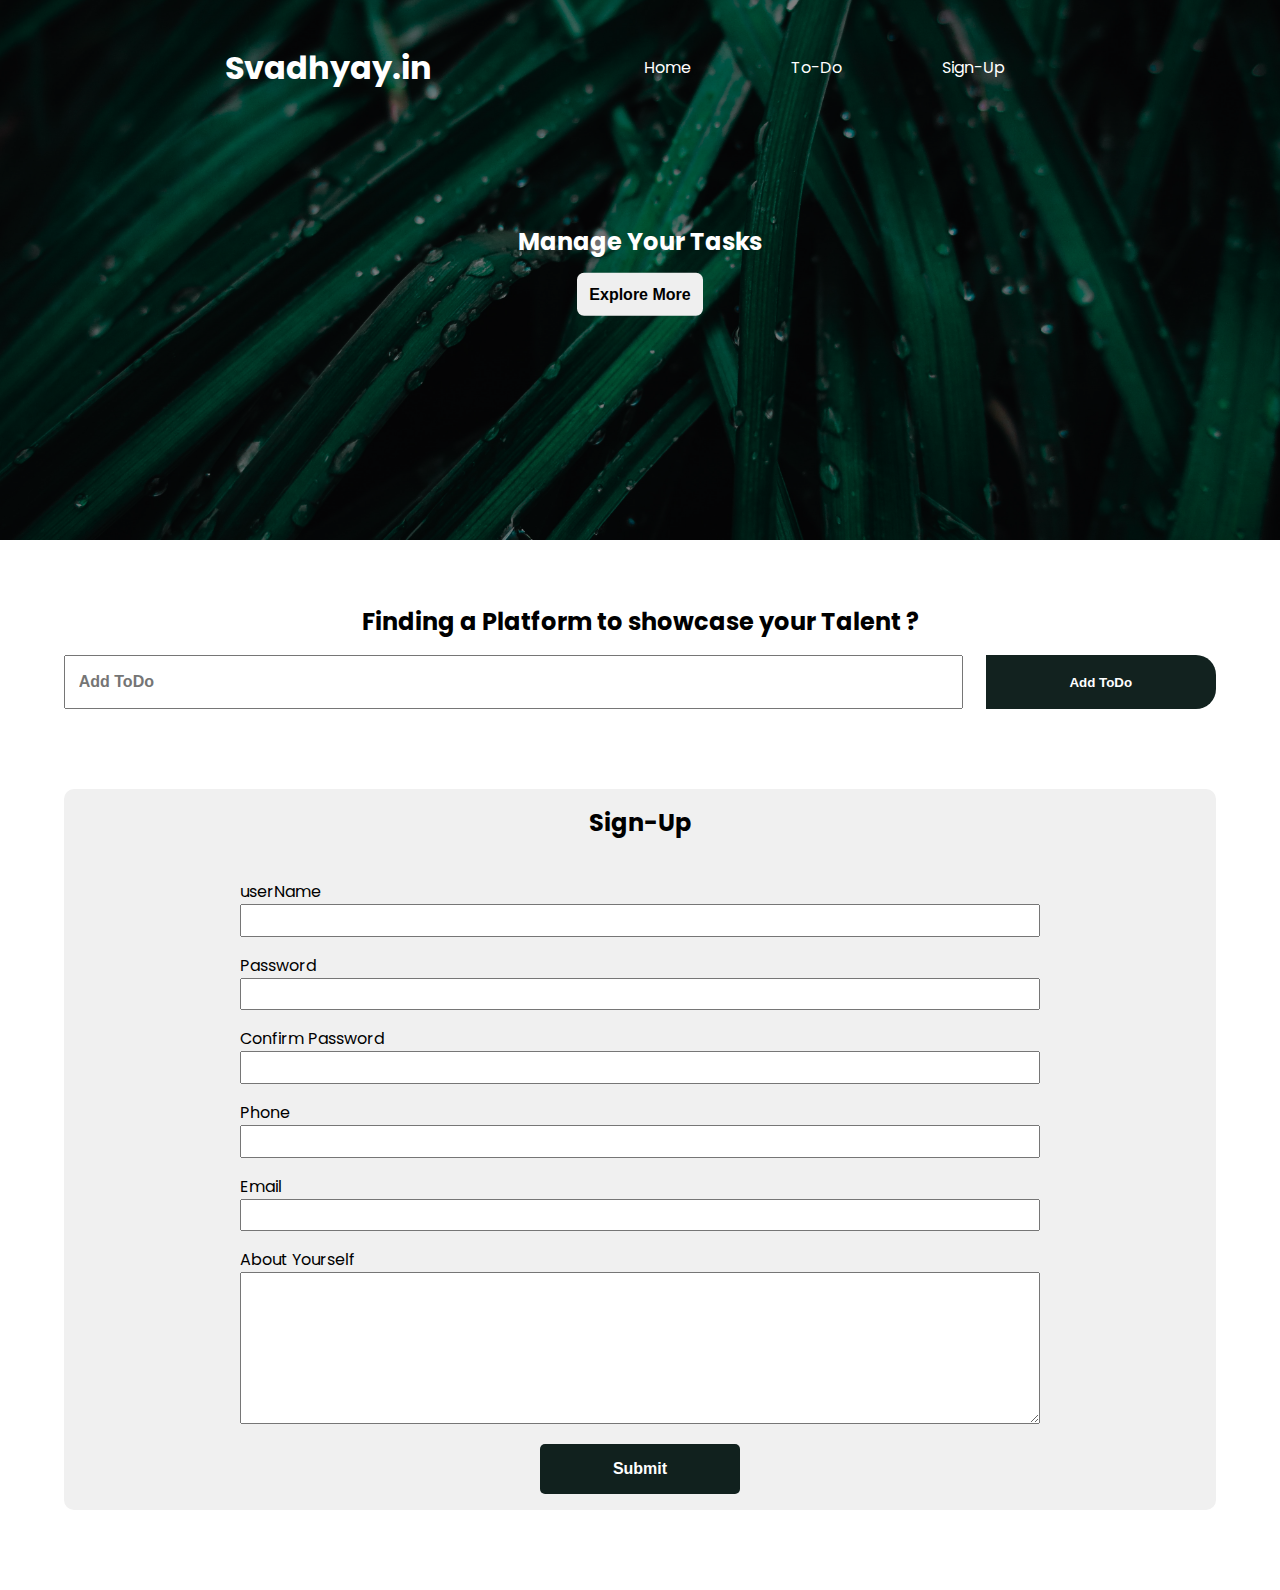
==== index.html @ 81651d82 "first commit for svadhyay.in" ====
<!DOCTYPE html>
<html lang="en">
  <head>
    <meta charset="UTF-8" />
    <meta http-equiv="X-UA-Compatible" content="IE=edge" />
    <meta name="viewport" content="width=device-width, initial-scale=1.0" />
    <title>My Webpage</title>
    <link rel="stylesheet" href="style.css" />
  </head>
  <body>
    <header class="header">
      <nav class="container nav">
        <h1 class="logo">Svadhyay.in</h1>
        <ul class="nav-items">
          <li><a href="#">Home</a></li>
          <li><a href="#">To-Do</a></li>
          <li><a href="#">Sign-Up</a></li>
        </ul>
      </nav>
      <div class="headLine">
        <h2>Manage Your Tasks</h2>
        <button class="btn btn-headLine">Explore More</button>
      </div>
    </header>
    <section class="todo-section container">
      <h2>Finding a Platform to showcase your Talent ?</h2>
      <form class="form-todo">
        <input type="text" name="" id="" placeholder="Add ToDo" />
        <input type="submit" value="Add ToDo" class="btn" />
      </form>
    </section>
    <section class="signUp-section container">
      <h2>Sign-Up</h2>
      <form class="signUpForm">
        <div class="form-group">
          <label for="userName">userName</label>
          <input type="text" name="userName" id="userName" />
        </div>
        <div class="form-group">
          <label for="userName">Password</label>
          <input type="password" name="password" id="password" />
        </div>
        <div class="form-group">
          <label for="consfirmPassword">Confirm Password</label>
          <input
            type="password"
            name="consfirmPassword"
            id="consfirmPassword"
          />
        </div>
        <div class="form-group">
          <label for="phone">Phone</label>
          <input type="text" name="phone" id="phone" />
        </div>
        <div class="form-group">
          <label for="email">Email</label>
          <input type="text" name="email" id="email" />
        </div>
        <div class="form-group">
          <label for="message">About Yourself</label>
          <textarea name="message" id="message" cols="30" rows="10"></textarea>
        </div>
        <button type="submit" class="btn signUp-btn">Submit</button>
      </form>
    </section>
  </body>
</html>
---- style.css ----
@import url("https://fonts.googleapis.com/css2?family=Poppins:ital,wght@0,100;0,200;0,300;0,400;0,500;0,600;0,700;0,800;0,900;1,100;1,200;1,300;1,400;1,500;1,600;1,700;1,800;1,900&display=swap");

* {
  box-sizing: border-box;
  margin: 0%;
  padding: 0%;
}

body {
  font-family: "Poppins", sans-serif;
  /* background-color: black; */
}

.header {
  min-height: 60vh;
  color: #ffff;
  position: relative;
  background-color: black;
  z-index: -1;
}

.header::before {
  background: url("./leaves.jpg");
  background-position: center;
  background-size: cover;
  background-repeat: no-repeat;
  content: "";
  position: absolute;
  top: 0;
  left: 0;
  width: 100%;
  height: 100%;
  z-index: -1;
  opacity: 0.5;
}

a {
  text-decoration: none;
  color: #ffff;
}

.container {
  max-width: 1200px;
  margin: auto;
  width: 90%;
  /* border: 1.5px solid blueviolet; */
}

.nav {
  min-height: 15vh;
  display: flex;
  justify-content: space-evenly;
  align-items: center;
}
.nav-items {
  list-style-type: none;
  width: 40%;
  display: flex;
  justify-content: space-around;
}

.headLine {
  text-align: center;
  position: absolute;
  top: 50%;
  left: 50%;
  transform: translate(-50%, -50%);
}

.btn {
  display: inline-block;
  outline: none;
  border: none;
  cursor: pointer;
}

.btn-headLine {
  padding: 0.785rem;
  font-size: 1rem;
  font-weight: 600;
  border-radius: 7px;
  margin-top: 0.895rem;
}

.btn-headLine:hover {
  background-color: rgb(179, 219, 255);
}

.todo-section {
  margin-top: 4rem;
  text-align: center;
}
.form-todo {
  /* border: 2px solid red; */
  min-height: 6vh;
  display: flex;
  justify-content: space-between;
  margin-top: 1rem;
}
.form-todo input {
  min-height: 100%;
}
.form-todo input[type="text"] {
  width: 78%;
  padding: 0.795rem;
  font-size: 1rem;
  font-weight: 600;
}
.form-todo input[type="submit"] {
  width: 20%;
  background-color: #01120fee;
  color: #ffff;
  font-weight: bold;
  border-radius: 0 20px 20px 0;
}

.signUp-section {
  margin: 5rem auto;
  text-align: center;
  background-color: rgb(240, 240, 240);
  border-radius: 10px;
  padding: 1rem;
}
.signUpForm {
  /* border: 2px solid red; */
  max-width: 800px;
  width: 95%;
  display: flex;
  flex-direction: column;
  justify-content: center;
  text-align: left;
  margin: auto;
  margin-top: 1.45rem;
}

.signUpForm label {
  display: block;
}
.signUpForm input {
  display: block;
  width: 100%;
  padding: 0.425rem;
}

.form-group {
  margin-top: 1rem;
}

.signUpForm textarea {
  width: 100%;
}

.signUp-btn {
  text-align: center;
  width: 25%;
  min-height: 5vh;
  background-color: #01120fee;
  color: #ffff;
  font-weight: bold;
  border-radius: 5px;
  display: inline-block;
  margin: auto;
  padding: 1rem 2rem;
  font-size: 1rem;
  margin-top: 0.795rem;
}

@media only screen and (max-width: 800px) {
  body {
    background-color: beige;
  }
  .nav {
    flex-direction: column;
    /* border: 1px solid yellow; */
  }
  .nav-items {
    width: 100%;
  }
}

@media only screen and (max-width: 540px) {
  body {
    background-color: lightsalmon;
  }
  .form-todo input[type="submit"] {
    width: 22%;
    font-weight: bold;
    font-size: 0.73rem;
  }
  .signUp-btn {
    width: 70%;
    font-weight: bold;
    font-size: 1rem;
  }
}
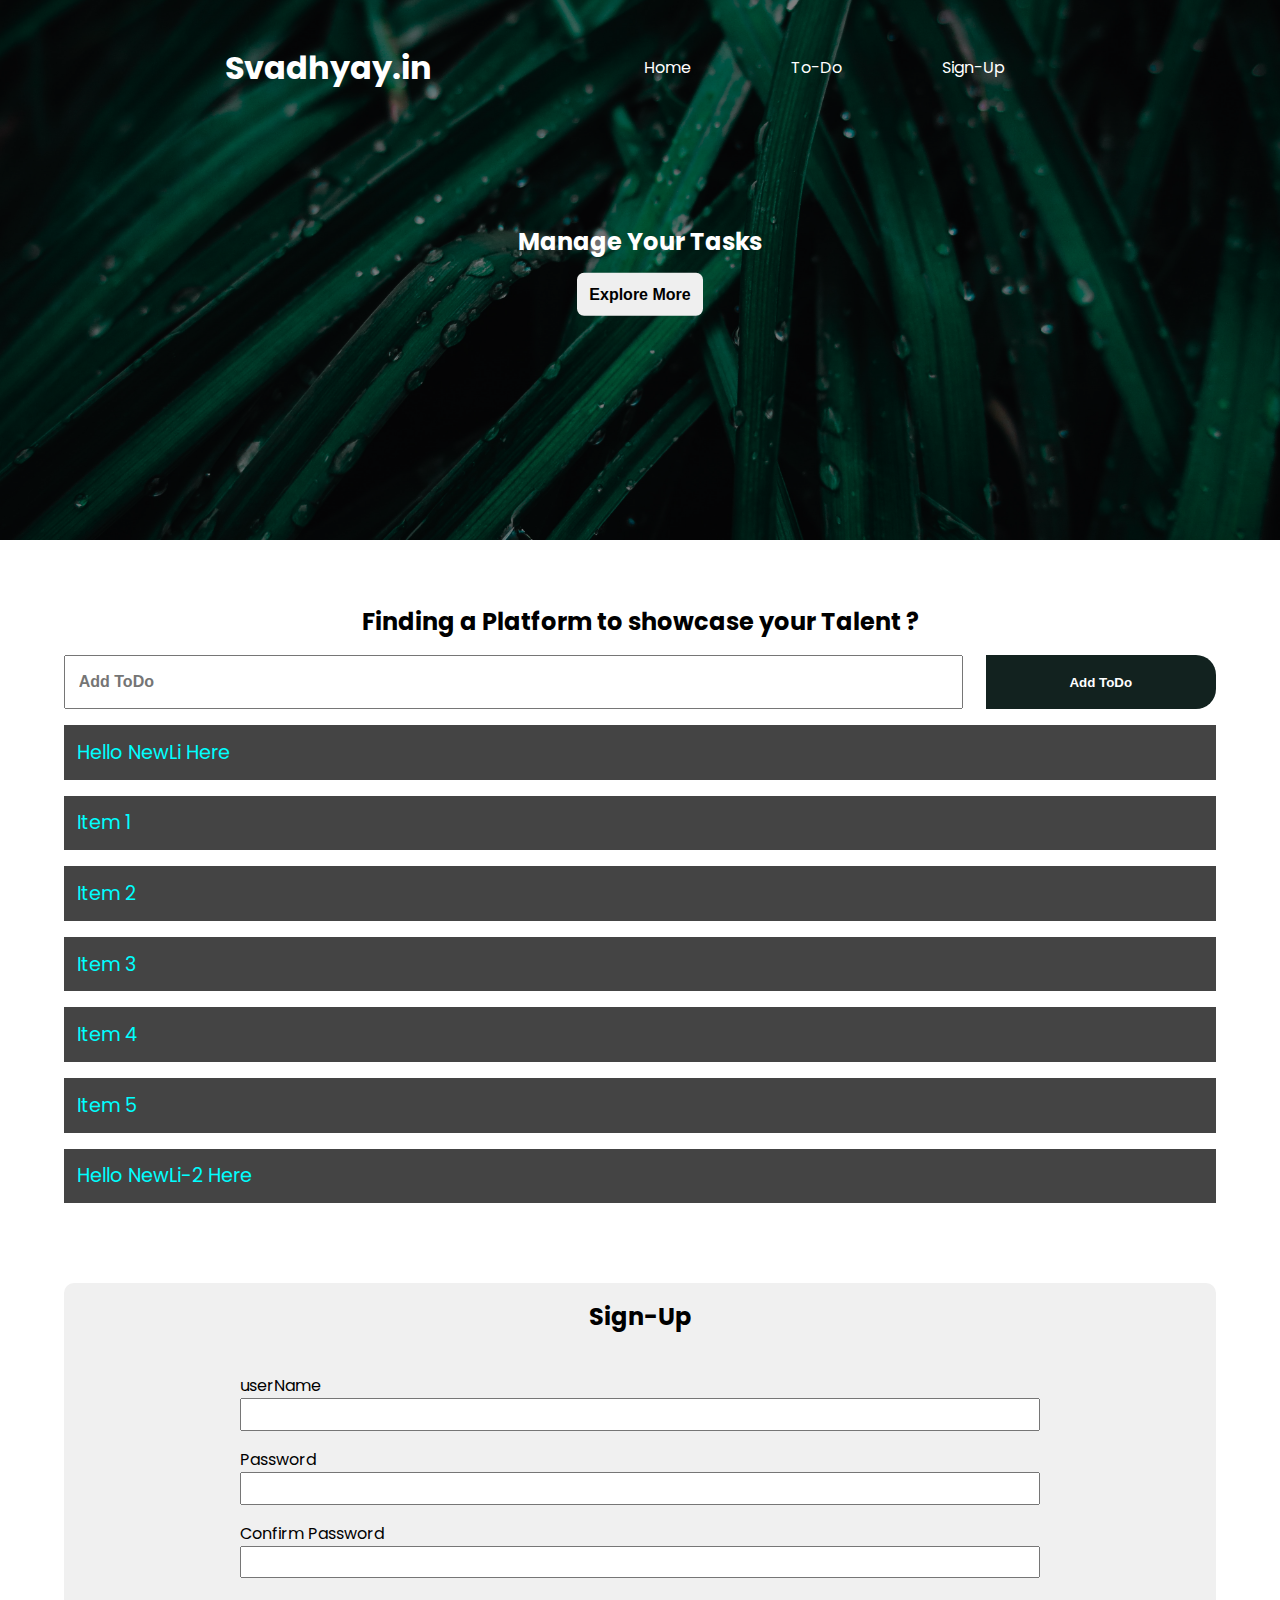
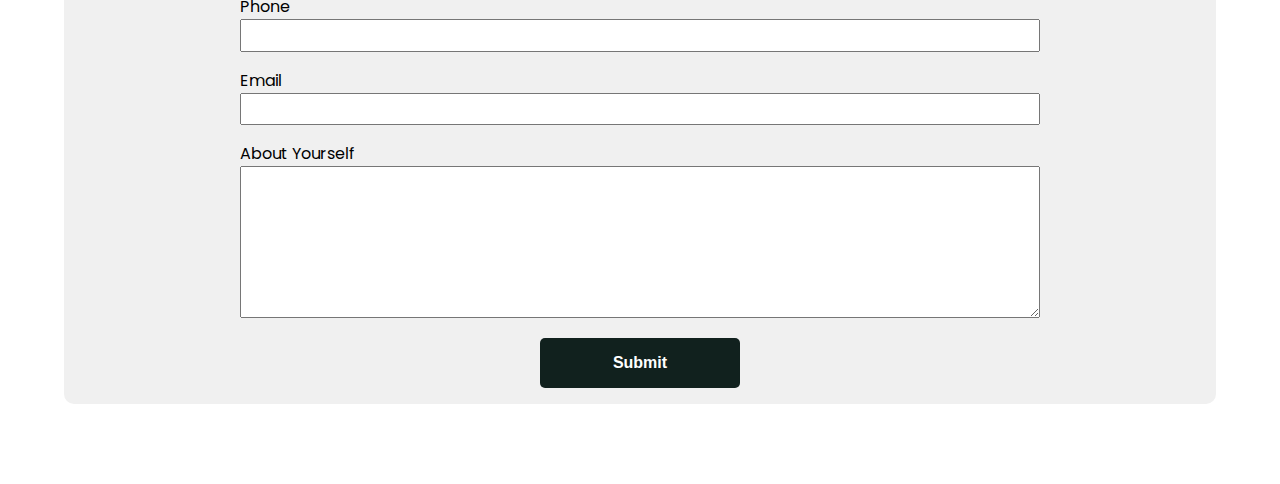
==== commit 89697477: "static list vs live list" ====
--- a/index.html
+++ b/index.html
@@ -4,21 +4,24 @@
     <meta charset="UTF-8" />
     <meta http-equiv="X-UA-Compatible" content="IE=edge" />
     <meta name="viewport" content="width=device-width, initial-scale=1.0" />
+    <link rel="stylesheet" href="style.css" />
+    <script src="staticLiveList.js" defer></script>
     <title>My Webpage</title>
-    <link rel="stylesheet" href="style.css" />
   </head>
   <body>
     <header class="header">
       <nav class="container nav">
         <h1 class="logo">Svadhyay.in</h1>
         <ul class="nav-items">
-          <li><a href="#">Home</a></li>
-          <li><a href="#">To-Do</a></li>
-          <li><a href="#">Sign-Up</a></li>
+          <li class="navItem"><a href="#">Home</a></li>
+          <li class="navItem"><a href="#">To-Do</a></li>
+          <li class="navItem"><a href="#">Sign-Up</a></li>
         </ul>
       </nav>
       <div class="headLine">
-        <h2>Manage Your Tasks</h2>
+        <h2 id="main-heading">
+          Manage Your Tasks <span style="display: none">Hello!</span>
+        </h2>
         <button class="btn btn-headLine">Explore More</button>
       </div>
     </header>
@@ -28,6 +31,14 @@
         <input type="text" name="" id="" placeholder="Add ToDo" />
         <input type="submit" value="Add ToDo" class="btn" />
       </form>
+      <ul class="todo-list">
+        <!-- <li class="referenceNode">todo 1</li> -->
+        <li>item 1</li>
+        <li>item 2</li>
+        <li>item 3</li>
+        <li>item 4</li>
+        <li>item 5</li>
+      </ul>
     </section>
     <section class="signUp-section container">
       <h2>Sign-Up</h2>
--- a/style.css
+++ b/style.css
@@ -37,6 +37,7 @@
 a {
   text-decoration: none;
   color: #ffff;
+  cursor: pointer;
 }
 
 .container {
@@ -58,7 +59,6 @@
   display: flex;
   justify-content: space-around;
 }
-
 .headLine {
   text-align: center;
   position: absolute;
@@ -90,6 +90,18 @@
   margin-top: 4rem;
   text-align: center;
 }
+
+/* demo classes */
+.bgDark {
+  background-color: black;
+  color: #ffff;
+}
+.bgWhite {
+  background-color: #ffff;
+  color: black;
+}
+/*/ demo classes */
+
 .form-todo {
   /* border: 2px solid red; */
   min-height: 6vh;
@@ -113,6 +125,20 @@
   font-weight: bold;
   border-radius: 0 20px 20px 0;
 }
+/* demo list  */
+.todo-list {
+  text-align: left;
+  font-size: 1.2rem;
+  list-style-type: none;
+}
+.todo-list li {
+  padding: 0.8rem;
+  background-color: #444;
+  color: cyan;
+  margin-top: 1rem;
+  text-transform: capitalize;
+}
+/*/ demo list  */
 
 .signUp-section {
   margin: 5rem auto;
@@ -166,9 +192,9 @@
 }
 
 @media only screen and (max-width: 800px) {
-  body {
+  /* body {
     background-color: beige;
-  }
+  } */
   .nav {
     flex-direction: column;
     /* border: 1px solid yellow; */
@@ -179,9 +205,9 @@
 }
 
 @media only screen and (max-width: 540px) {
-  body {
+  /* body {
     background-color: lightsalmon;
-  }
+  } */
   .form-todo input[type="submit"] {
     width: 22%;
     font-weight: bold;
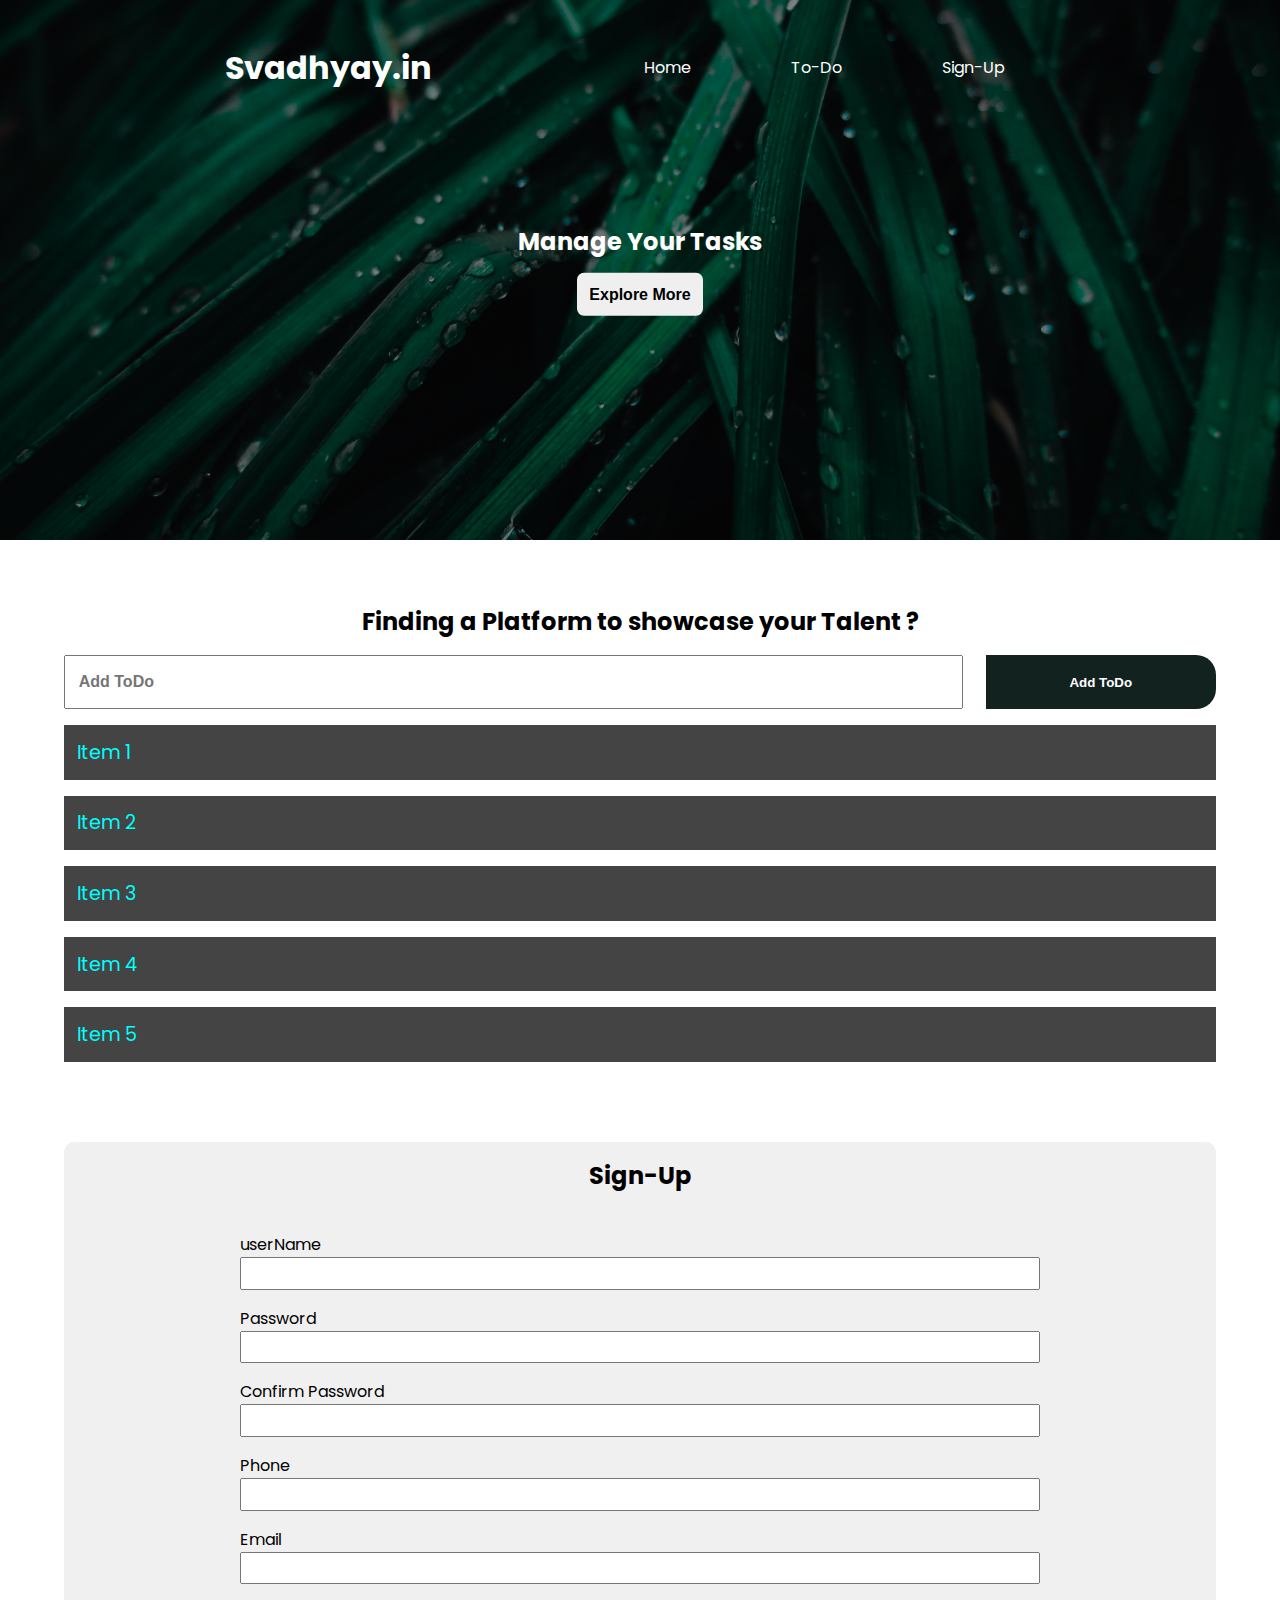
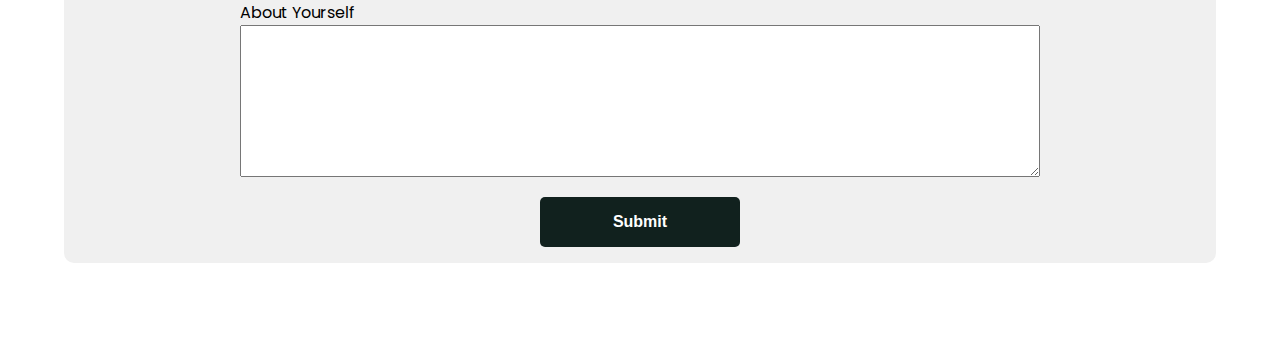
==== commit 8e5c4d83: "Behind the scene theory" ====
--- a/index.html
+++ b/index.html
@@ -5,7 +5,7 @@
     <meta http-equiv="X-UA-Compatible" content="IE=edge" />
     <meta name="viewport" content="width=device-width, initial-scale=1.0" />
     <link rel="stylesheet" href="style.css" />
-    <script src="staticLiveList.js" defer></script>
+    <script src="eventObject.js" defer></script>
     <title>My Webpage</title>
   </head>
   <body>
@@ -29,7 +29,7 @@
       <h2>Finding a Platform to showcase your Talent ?</h2>
       <form class="form-todo">
         <input type="text" name="" id="" placeholder="Add ToDo" />
-        <input type="submit" value="Add ToDo" class="btn" />
+        <input type="submit" value="Add ToDo" class="btn demoBtn" />
       </form>
       <ul class="todo-list">
         <!-- <li class="referenceNode">todo 1</li> -->
